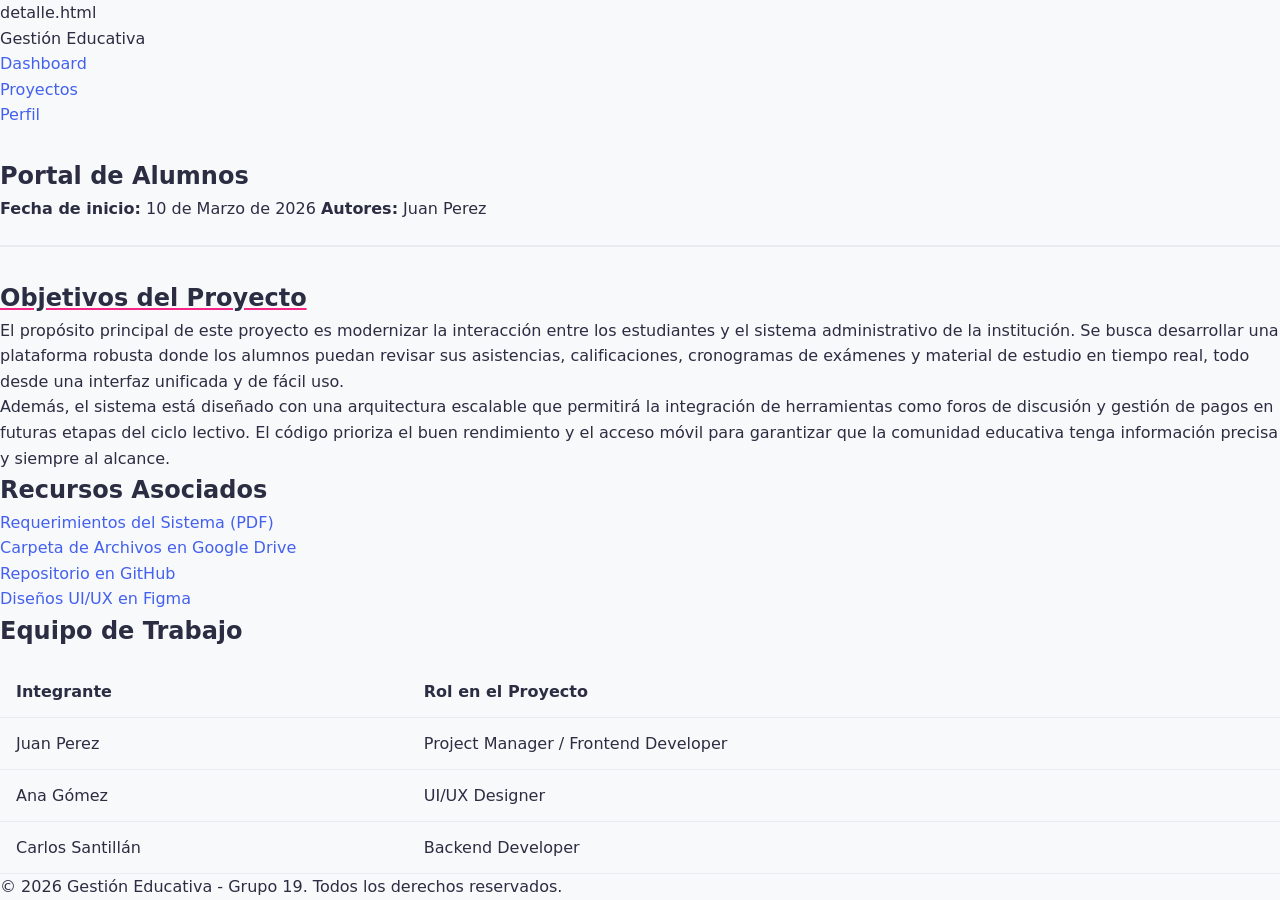
==== detalle.html @ f1321dce "feat: desarrollo página de detalles e integración css grid principal" ====
detalle.html
<!DOCTYPE html>
<html lang="es">

<head>
    <meta charset="UTF-8">
    <meta name="viewport" content="width=device-width, initial-scale=1.0">
    <title>Detalle de Proyecto - Gestión Educativa</title>
    <meta name="description" content="Información detallada sobre un proyecto específico">
    <link rel="stylesheet" href="css/styles.css">
    <style>
        /* CSS Interno añadido */
        .detail-header {
            border-bottom: 2px solid var(--border-color);
            padding-bottom: 1.5rem;
            margin-bottom: 2rem;
        }
        .team-table {
            width: 100%;
            border-collapse: collapse;
            margin-top: 1rem;
        }
        .team-table th, .team-table td {
            padding: 1rem;
            text-align: left;
            border-bottom: 1px solid var(--border-color);
        }
        .team-table th {
            background-color: var(--bg-light);
            font-weight: bold;
        }
    </style>
</head>

<body class="general-layout">
    <header class="main-header">
        <div class="logo">Gestión Educativa</div>
        <nav class="main-nav">
            <ul>
                <li><a href="index.html">Dashboard</a></li>
                <li><a href="proyectos.html">Proyectos</a></li>
                <li><a href="perfil.html">Perfil</a></li>
            </ul>
        </nav>
    </header>

    <main class="detail-main">
        <article class="project-detail">
            <header class="detail-header">
                <h1>Portal de Alumnos</h1>
                <div class="detail-meta">
                    <span><strong>Fecha de inicio:</strong> 10 de Marzo de 2026</span>
                    <span><strong>Autores:</strong> Juan Perez</span>
                </div>
            </header>

            <section class="detail-description">
                <h2 style="text-decoration: underline; text-decoration-color: var(--secondary-color);">Objetivos del Proyecto</h2>
                <p>El propósito principal de este proyecto es modernizar la interacción entre los estudiantes y el
                    sistema administrativo de la institución. Se busca desarrollar una plataforma robusta donde los
                    alumnos puedan revisar sus asistencias, calificaciones, cronogramas de exámenes y material de
                    estudio en tiempo real, todo desde una interfaz unificada y de fácil uso.</p>
                <p>Además, el sistema está diseñado con una arquitectura escalable que permitirá la integración de
                    herramientas como foros de discusión y gestión de pagos en futuras etapas del ciclo lectivo. El
                    código prioriza el buen rendimiento y el acceso móvil para garantizar que la comunidad educativa
                    tenga información precisa y siempre al alcance.</p>
            </section>

            <section class="detail-resources">
                <h2>Recursos Asociados</h2>
                <ul class="resources-list">
                    <li><a href="#">Requerimientos del Sistema (PDF)</a></li>
                    <li><a href="#">Carpeta de Archivos en Google Drive</a></li>
                    <li><a href="#">Repositorio en GitHub</a></li>
                    <li><a href="#">Diseños UI/UX en Figma</a></li>
                </ul>
            </section>

            <section class="detail-team">
                <h2>Equipo de Trabajo</h2>
                <table class="team-table">
                    <thead>
                        <tr>
                            <th>Integrante</th>
                            <th>Rol en el Proyecto</th>
                        </tr>
                    </thead>
                    <tbody>
                        <tr>
                            <td>Juan Perez</td>
                            <td>Project Manager / Frontend Developer</td>
                        </tr>
                        <tr>
                            <td>Ana Gómez</td>
                            <td>UI/UX Designer</td>
                        </tr>
                        <tr>
                            <td>Carlos Santillán</td>
                            <td>Backend Developer</td>
                        </tr>
                    </tbody>
                </table>
            </section>
        </article>
    </main>

    <footer class="main-footer">
        <p>&copy; 2026 Gestión Educativa - Grupo 19. Todos los derechos reservados.</p>
    </footer>
</body>

</html>
---- css/styles.css ----
/* =========================================
   VARIABLES GLOBALES (Tema y Tipografía)
   ========================================= */
:root {
    --primary-color: #4361ee;
    --primary-hover: #3a0ca3;
    --secondary-color: #f72585;
    --text-primary: #2b2d42;
    --text-secondary: #6c757d;
    --bg-light: #f8f9fa;
    --bg-white: #ffffff;
    --border-color: #e9ecef;
    --success: #2a9d8f;
    --warning: #e9c46a;
    
    --font-main: 'Segoe UI', system-ui, -apple-system, sans-serif;
    --border-radius: 8px;
    --shadow-sm: 0 2px 4px rgba(0,0,0,0.05);
    --shadow-md: 0 4px 6px rgba(0,0,0,0.1);
    --transition: all 0.3s ease;
}

/* =========================================
   RESETEOS BÁSICOS
   ========================================= */
* {
    margin: 0;
    padding: 0;
    box-sizing: border-box;
}

body {
    font-family: var(--font-main);
    background-color: var(--bg-light);
    color: var(--text-primary);
    line-height: 1.6;
}

a {
    text-decoration: none;
    color: var(--primary-color);
    transition: var(--transition);
}

a:hover, a:focus {
    color: var(--primary-hover);
    text-decoration: underline;
}

ul {
    list-style-type: none;
}

/* =========================================
   GRID GENERAL (Layout Base)
   ========================================= */
.dashboard-layout {
    display: grid;
    grid-template-columns: 250px 1fr;
    grid-template-rows: auto 1fr auto;
    min-height: 100vh;
    grid-template-areas: 
        "header header"
        "sidebar main"
        "footer footer";
}

.general-layout {
    display: grid;
    grid-template-columns: 1fr;
    grid-template-rows: auto 1fr auto;
    min-height: 100vh;
    grid-template-areas: 
        "header"
        "main"
        "footer";
}

/* =========================================
   DASHBOARD INDEX
   ========================================= */
.dashboard-main {
    grid-area: main;
    padding: 2rem;
    display: grid;
    gap: 2rem;
}

.welcome-section h1 {
    font-size: 2rem;
    color: var(--text-primary);
}

.stats-grid {
    display: grid;
    grid-template-columns: repeat(auto-fit, minmax(200px, 1fr));
    gap: 1.5rem;
    margin-top: 1rem;
}

.news-section {
    background-color: var(--bg-white);
    padding: 1.5rem;
    border-radius: var(--border-radius);
    box-shadow: var(--shadow-sm);
}

.news-list {
    margin-top: 1rem;
    display: flex;
    flex-direction: column;
    gap: 1rem;
}

.news-list li {
    padding-bottom: 1rem;
    border-bottom: 1px solid var(--border-color);
}

.news-list li:last-child {
    border-bottom: none;
    padding-bottom: 0;
}
.projects-main {
    grid-area: main;
    padding: 2rem;
    display: grid;
    grid-template-columns: 250px 1fr;
    gap: 2rem;
}

.projects-grid {
    display: grid;
    grid-template-columns: repeat(auto-fill, minmax(280px, 1fr));
    gap: 2rem;
    margin-top: 1.5rem;
}

.project-card {
    background-color: var(--bg-white);
    border-radius: var(--border-radius);
    overflow: hidden;
    box-shadow: var(--shadow-sm);
    display: flex;
    flex-direction: column;
    transition: var(--transition);
}

.project-card:hover {
    box-shadow: var(--shadow-md);
    transform: translateY(-5px);
}

.project-card img {
    width: 100%;
    height: 160px;
    object-fit: cover;
}

.card-content {
    padding: 1.5rem;
    display: flex;
    flex-direction: column;
    flex: 1;
}

.badge {
    padding: 0.25rem 0.5rem;
    border-radius: 20px;
    font-size: 0.75rem;
    font-weight: bold;
    display: inline-block;
    align-self: flex-start;
    margin-bottom: 0.5rem;
}

.badge.in-progress {
    background-color: #e0f2fe;
    color: #0284c7;
}

.badge.finished {
    background-color: #dcfce7;
    color: #166534;
}

.category-tag {
    font-size: 0.8rem;
    color: var(--text-secondary);
    margin-bottom: 0.5rem;
}

.card-content h2 {
    font-size: 1.25rem;
    margin-bottom: 0.5rem;
}

.card-content p {
    font-size: 0.9rem;
    color: var(--text-secondary);
    margin-bottom: 1.5rem;
    flex-grow: 1;
}
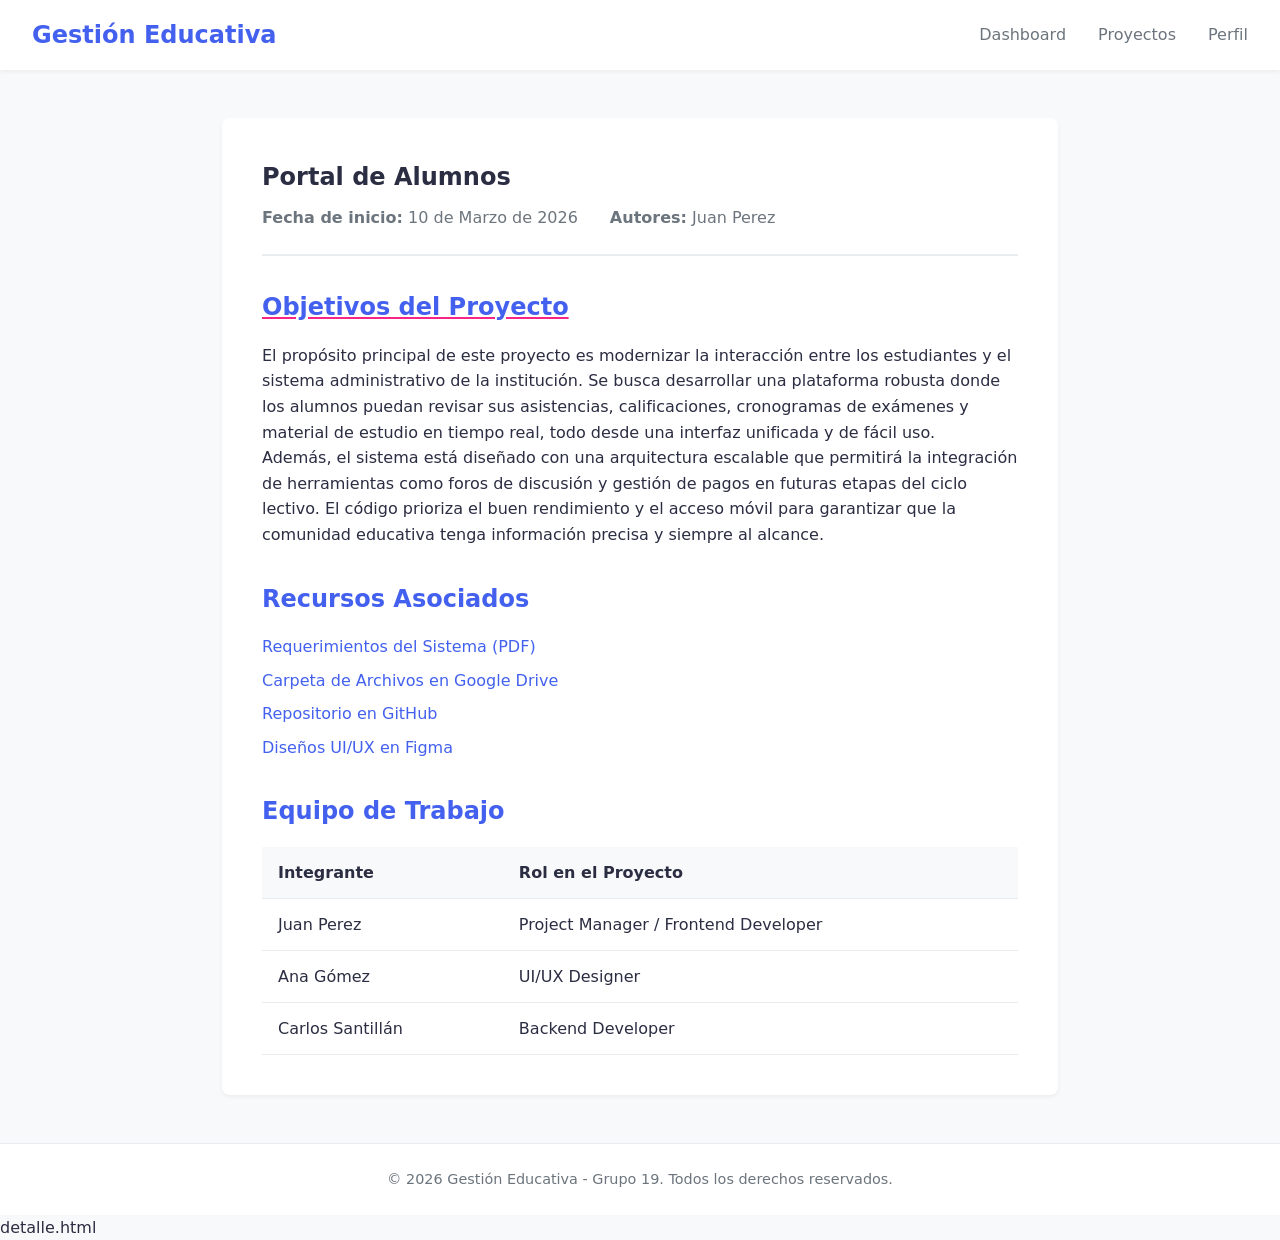
==== commit d163f019: "Correcion de pestañas, sombreado en opciones" ====
--- a/detalle.html
+++ b/detalle.html
@@ -38,7 +38,7 @@
         <nav class="main-nav">
             <ul>
                 <li><a href="index.html">Dashboard</a></li>
-                <li><a href="proyectos.html">Proyectos</a></li>
+                <li><a href="proyecto.html">Proyectos</a></li>
                 <li><a href="perfil.html">Perfil</a></li>
             </ul>
         </nav>
--- a/css/styles.css
+++ b/css/styles.css
@@ -200,4 +200,205 @@
     color: var(--text-secondary);
     margin-bottom: 1.5rem;
     flex-grow: 1;
-}+}
+
+
+.detail-main {
+    grid-area: main;
+    padding: 3rem 2rem;
+    max-width: 900px;
+    margin: 0 auto;
+    width: 100%;
+}
+
+.project-detail {
+    background-color: var(--bg-white);
+    padding: 2.5rem;
+    border-radius: var(--border-radius);
+    box-shadow: var(--shadow-sm);
+}
+
+.detail-meta {
+    margin-top: 0.5rem;
+    color: var(--text-secondary);
+    display: flex;
+    gap: 2rem;
+}
+
+.detail-description h2, .detail-resources h2, .detail-team h2 {
+    margin: 2rem 0 1rem 0;
+    color: var(--primary-color);
+}
+
+.resources-list li {
+    margin-bottom: 0.5rem;
+}
+.profile-main {
+    grid-area: main;
+    padding: 3rem 2rem;
+    display: flex;
+    justify-content: center;
+    align-items: center;
+}
+
+.profile-info {
+    margin-top: 2rem;
+    text-align: left;
+}
+
+.info-list li {
+    padding: 0.75rem 0;
+    border-bottom: 1px solid var(--border-color);
+}
+
+.profile-actions {
+    margin-top: 2rem;
+    display: flex;
+    gap: 1rem;
+    justify-content: center;
+}
+
+/* =========================================
+   COMPONENTES GLOBALES (Header, Footer, Sidebar, Botones)
+   ========================================= */
+.main-header {
+    grid-area: header;
+    background-color: var(--bg-white);
+    padding: 1rem 2rem;
+    box-shadow: var(--shadow-sm);
+    display: flex;
+    justify-content: space-between;
+    align-items: center;
+    position: sticky;
+    top: 0;
+    z-index: 100;
+}
+
+.logo {
+    font-size: 1.5rem;
+    font-weight: bold;
+    color: var(--primary-color);
+}
+
+.main-nav ul {
+    display: flex;
+    gap: 2rem;
+}
+
+.main-nav a {
+    color: var(--text-secondary);
+    font-weight: 500;
+}
+
+.main-nav a.active, .main-nav a:hover {
+    border-bottom: 3px solid #0284c7;
+    background-color: #edf2f7;
+    color: #3182ce;
+    padding-bottom: 5px;
+    text-decoration: none;
+}
+
+.sidebar {
+    grid-area: sidebar;
+    background-color: #fdfdfd;
+    padding: 2rem;
+    border-right: 1px solid var(--border-color);
+}
+
+.sidebar h3 {
+    margin-bottom: 1rem;
+    color: var(--text-secondary);
+    font-size: 0.9rem;
+    text-transform: uppercase;
+    letter-spacing: 1px;
+}
+
+.sidebar ul {
+    display: flex;
+    flex-direction: column;
+    gap: 1rem;
+}
+
+.sidebar a {
+    color: var(--text-primary);
+    display: block;
+    padding: 0.5rem;
+    border-radius: var(--border-radius);
+}
+
+.sidebar a:hover, .sidebar a:focus {
+    background-color: #076eff;
+    color: #f9f9f9;
+    text-decoration: none;
+}
+
+.main-footer {
+    grid-area: footer;
+    background-color: var(--bg-white);
+    text-align: center;
+    padding: 1.5rem;
+    border-top: 1px solid var(--border-color);
+    color: var(--text-secondary);
+    font-size: 0.9rem;
+}
+
+/* =========================================
+   BOTONES E INTERACTIVIDAD
+   ========================================= */
+button, .btn-primary, .btn-secondary {
+    padding: 0.5rem 1.5rem;
+    border-radius: 4px;
+    font-weight: 500;
+    cursor: pointer;
+    transition: var(--transition);
+    border: none;
+    text-align: center;
+}
+
+.btn-primary {
+    background-color: var(--primary-color);
+    color: white;
+}
+
+.btn-primary:hover, .btn-primary:focus {
+    background-color: #2c5282;
+    cursor: pointer;
+    transform: translateY(-2px);
+    box-shadow: var(--shadow-sm);
+    text-decoration: none;
+}
+
+.btn-primary:active {
+    transform: translateY(0);
+}
+
+.btn-secondary {
+    background-color: transparent;
+    color: var(--primary-color);
+    border: 1px solid var(--primary-color);
+}
+
+.btn-secondary:hover, .btn-secondary:focus {
+    background-color: var(--primary-color);
+    color: white;
+    text-decoration: none;
+}
+
+/* Responsividad básica */
+@media (max-width: 768px) {
+    .dashboard-layout {
+        grid-template-columns: 1fr;
+        grid-template-areas: 
+            "header"
+            "main"
+            "sidebar"
+            "footer";
+    }
+    .projects-main {
+        grid-template-columns: 1fr;
+    }
+    .main-header {
+        flex-direction: column;
+        gap: 1rem;
+    }
+}
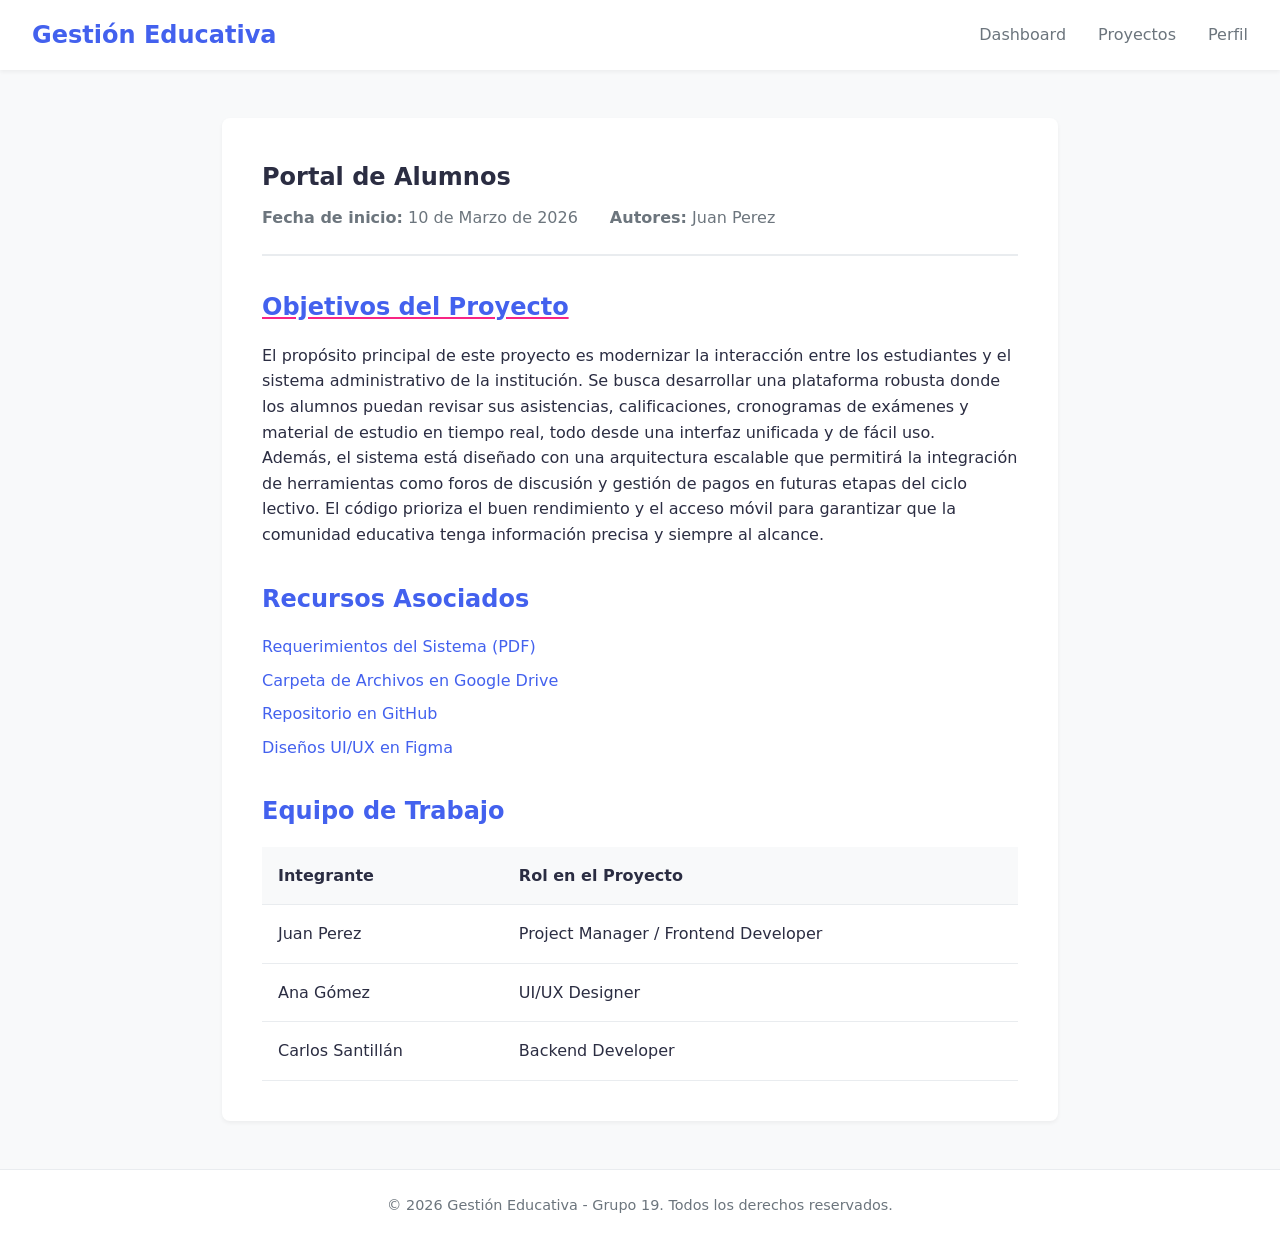
==== commit 0e7fe773: "fix(detalle): corregir error de validación W3C" ====
--- a/detalle.html
+++ b/detalle.html
@@ -1,4 +1,3 @@
-detalle.html
 <!DOCTYPE html>
 <html lang="es">
 
